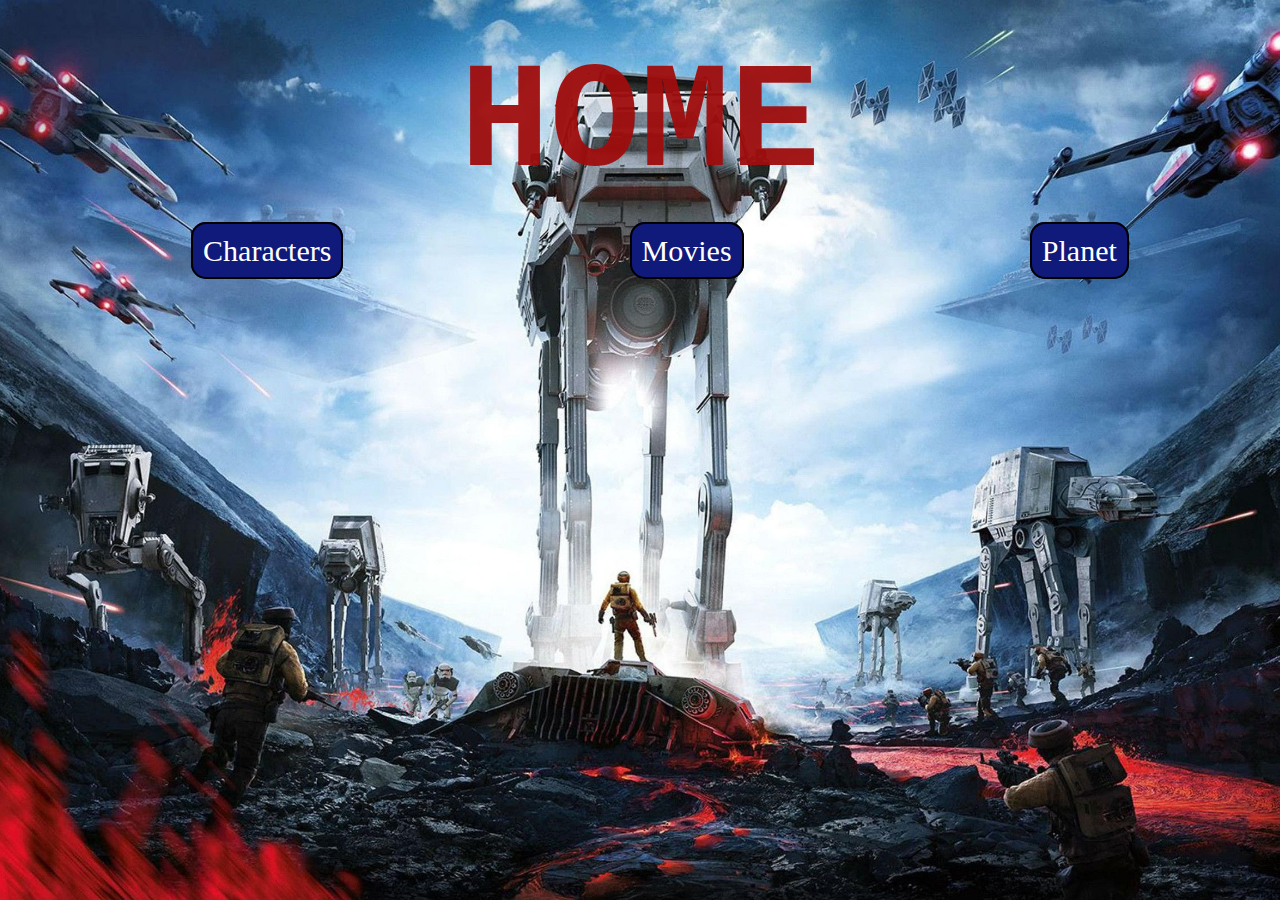
==== index.html @ e8780ef1 "home page" ====
<!DOCTYPE html>
<html lang="en">
<head>
    <meta charset="UTF-8">
    <meta http-equiv="X-UA-Compatible" content="IE=edge">
    <meta name="viewport" content="width=device-width, initial-scale=1.0">
    <link rel="stylesheet" href="style.css" >
    <link rel="icon" type="icon/" href="assets/havicon.png">
    <link href="https://www.dafontfree.net/embed/dHJvY2NoaS1yZWd1bGFyJmRhdGEvMTYvdC83NzI0MC9Ucm9jY2hpLm90Zg" rel="stylesheet" type="text/css"/>

    <title>Home Page</title>
</head>
<body>
    <header>
        <h1>HOME</h1>        
            <ul>
                <li><a href="index2.html">Characters</a></li>
                <li><a href="movies">Movies</a></li>
                <li><a href="">Planet</a></li> 
            </ul>

    </header>
</body>
</html>
---- style.css ----
body{
    background-image:  url("assets/starwar.jpg");
    background-size: cover;  
    background-repeat: no-repeat;
    background-attachment: fixed; 
    background-position-x: center; 

}
h1{
    font-size: 150px;
    color: rgba(158, 13, 13, 0.952);
    font-family:'Courier New', Courier, monospace;
    margin-top: 40px;
    margin-bottom: 24px;
    text-align: center;
    
}

ul{
    list-style: none;
    font-size: 30px;
    display: flex;
    justify-content: space-around;
    margin-top: 12px; 
}
a{
    text-decoration: none;
    border: 2px solid black;
    padding: 10px;
    border-radius: 15px;
    background-color: rgb(15, 26, 122);
    color: white;
}
a:hover{
    background-color:  rgb(165, 42, 42);
}
@media  (max-width: 768px){
    h1{
        font-size: 100px;
    }
    ul{
        font-size: 24px;
    }
}
@media  (max-width: 576px){
    h1{
        font-size: 80px;
    }
    ul{
        font-size: 18px;
    }
}
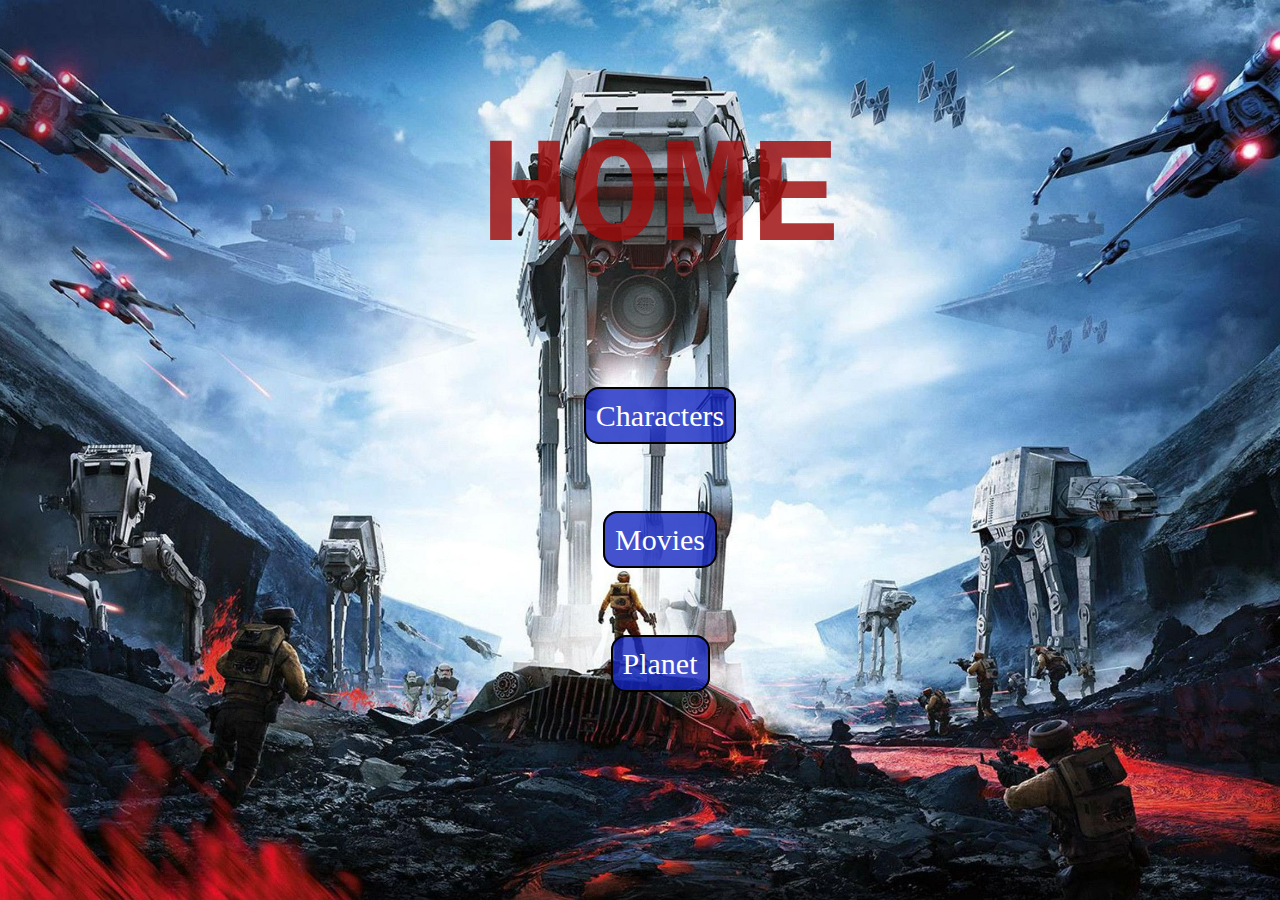
==== commit 4a175cdc: "Actual" ====
--- a/index.html
+++ b/index.html
@@ -12,10 +12,11 @@
 </head>
 <body>
     <header>
-        <h1>HOME</h1>        
+               
             <ul>
-                <li><a href="index2.html">Characters</a></li>
-                <li><a href="movies">Movies</a></li>
+                <li> <h1>HOME</h1></li>
+                <li><a href="index2.html" >Characters</a></li>
+                <li><a href="index3.html">Movies</a></li>
                 <li><a href="">Planet</a></li> 
             </ul>
 
--- a/style.css
+++ b/style.css
@@ -8,7 +8,7 @@
 }
 h1{
     font-size: 150px;
-    color: rgba(158, 13, 13, 0.952);
+    color: rgba(158, 13, 13, 0.836);
     font-family:'Courier New', Courier, monospace;
     margin-top: 40px;
     margin-bottom: 24px;
@@ -20,15 +20,19 @@
     list-style: none;
     font-size: 30px;
     display: flex;
-    justify-content: space-around;
-    margin-top: 12px; 
+    flex-direction: column;
+    align-items: center;    
+}
+ul>li{
+    margin: 45px;
 }
 a{
     text-decoration: none;
     border: 2px solid black;
+    margin-top: 7px;
     padding: 10px;
     border-radius: 15px;
-    background-color: rgb(15, 26, 122);
+    background-color: rgba(18, 36, 192, 0.788);
     color: white;
 }
 a:hover{
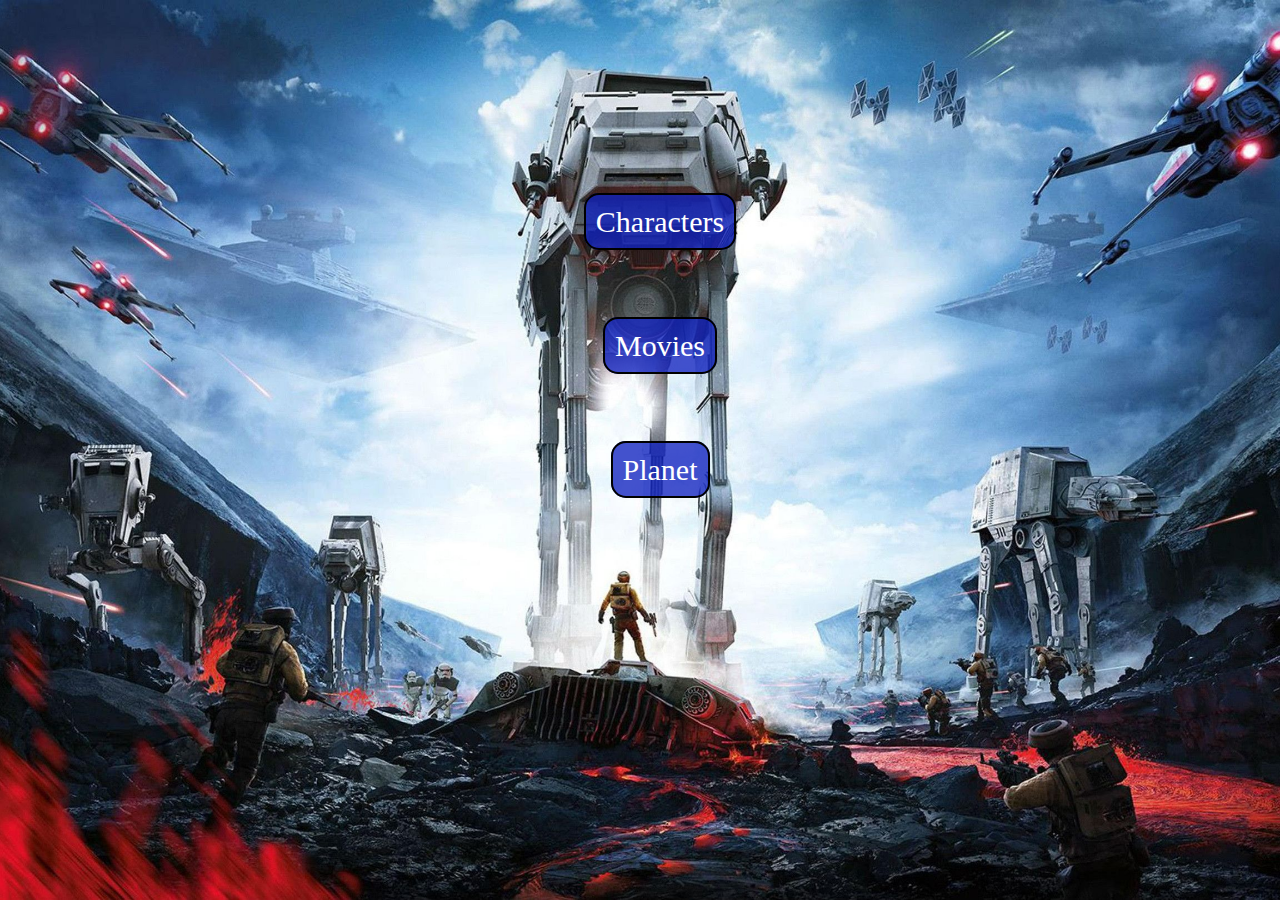
==== commit c2fa6a15: "Last" ====
--- a/index.html
+++ b/index.html
@@ -14,7 +14,7 @@
     <header>
                
             <ul>
-                <li> <h1>HOME</h1></li>
+                <li> <h1></h1></li>
                 <li><a href="index2.html" >Characters</a></li>
                 <li><a href="index3.html">Movies</a></li>
                 <li><a href="">Planet</a></li> 
